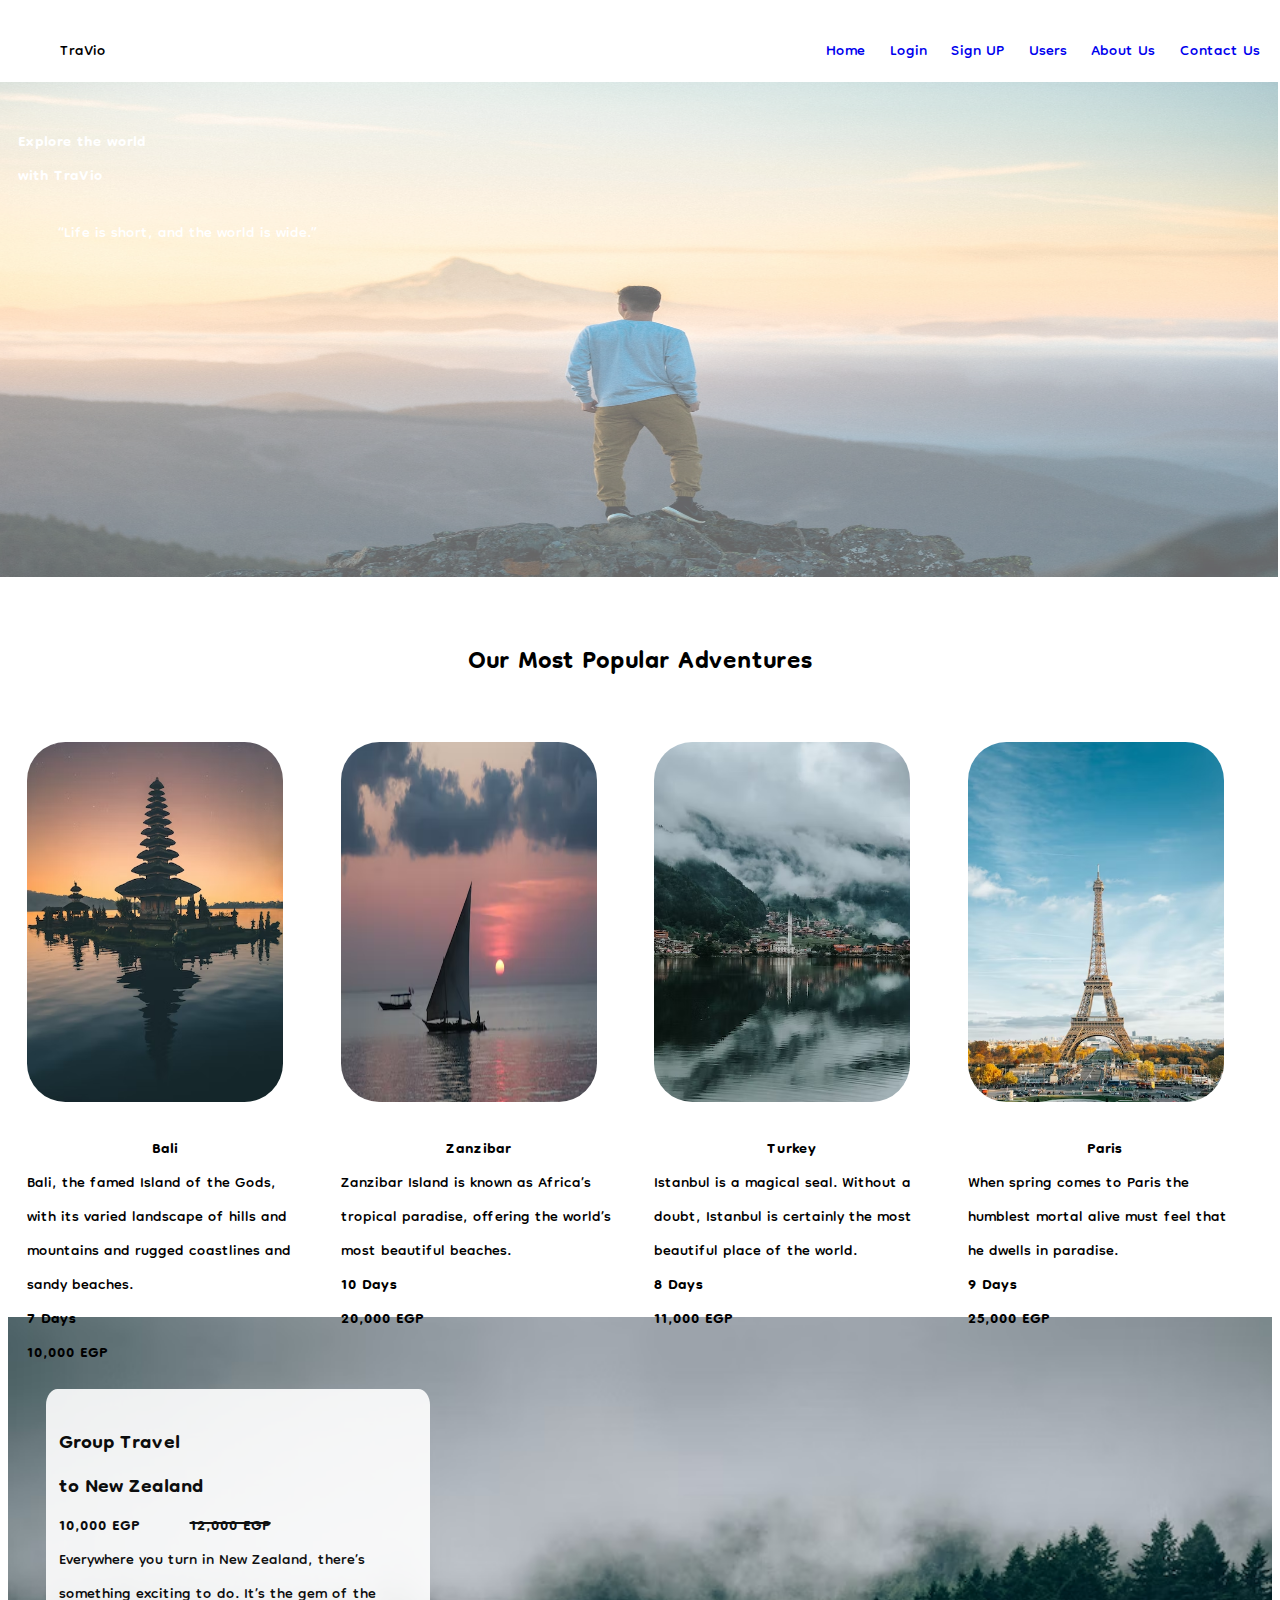
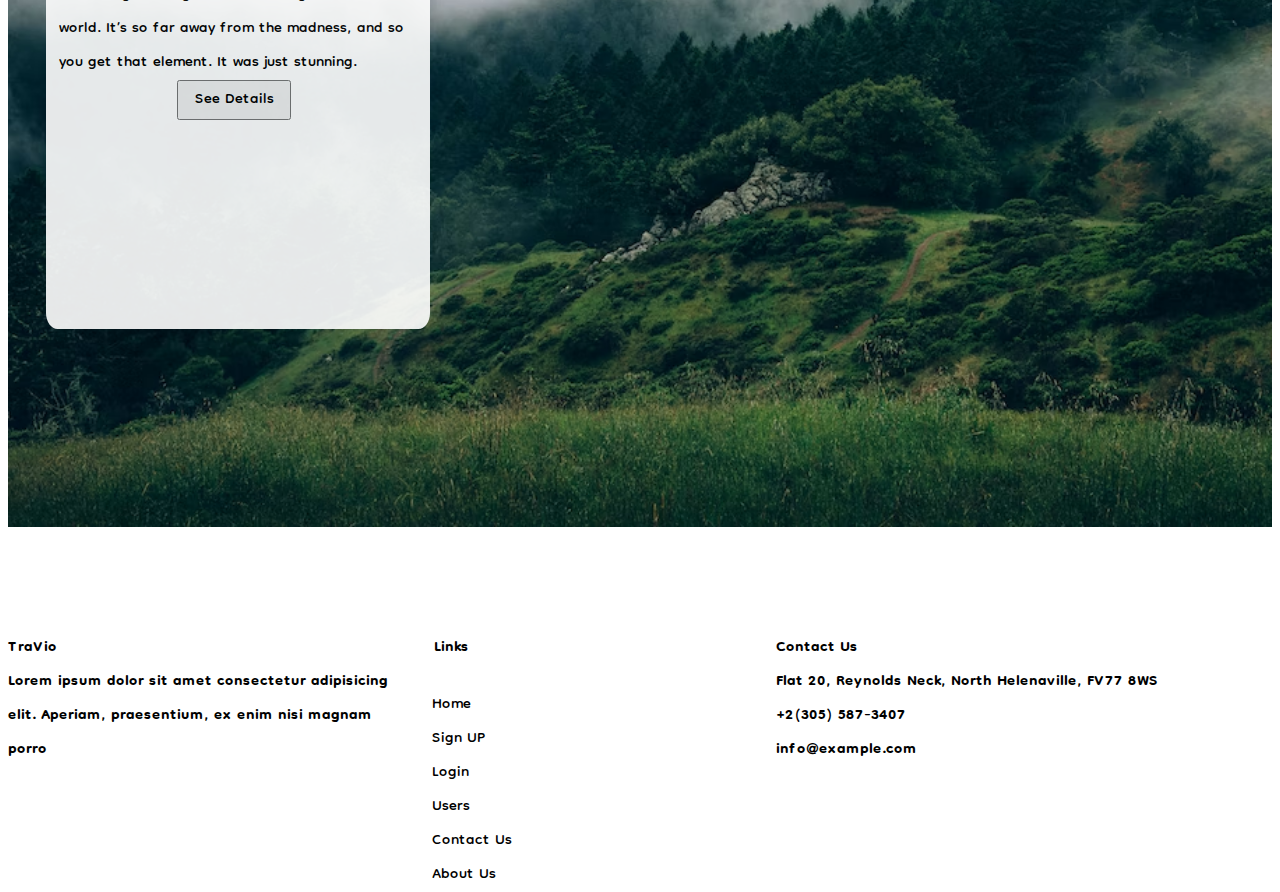
==== index.html @ 3da87338 "first commit" ====
<!DOCTYPE html>
<html lang="en">
<head>
    <meta charset="UTF-8">
    <meta http-equiv="X-UA-Compatible" content="IE=edge">
    <meta name="viewport" content="width=device-width, initial-scale=1.0">
    <link rel="preconnect" href="https://fonts.googleapis.com"><link rel="preconnect" href="https://fonts.gstatic.com" crossorigin><link href="https://fonts.googleapis.com/css2?family=Dongle&display=swap" rel="stylesheet">
    <link rel="stylesheet" href="style.css">
    <link rel="stylesheet" href="slider.css">

    <title>TraVio</title>
</head>
<body>
  <nav class="navbar">
    <div>
        <ul>
            <li style="float: left;">TraVio</li>
          
          
            <li><a href="#">Contact Us</a></li>
            <li><a href="about.html">About Us</a></li>
            <li><a href="#">Users</a></li>
            <li><a href="#">Sign UP</a></li>
            <li><a href="#">Login</a></li>
            <li><a href="index.html">Home</a></li>
        </ul>
    </div>
  </nav>

<br><br>
  
  <div class="slideshow-container">
  <div id="slider-text">
<h2>Explore the world <br> with TraVio</h2>
<blockquote>“Life is short, and the world is wide.”</blockquote>

  </div>
  <div class="mySlides fade">
    <img src="images/back1.jpg" style="width:100vw; height:55vh">
  </div>
  
  <div class="mySlides fade">
    <img src="images/back5.avif" style="width:100vw; height: 55vh;">
  </div>
  
  <div class="mySlides fade">
    <img src="images/back6.avif" style="width:100vw; height: 55vh;">
  </div>
  
  </div>
  <br>
  
  <div style="text-align:center">
    <span class="dot"></span> 
    <span class="dot"></span> 
    <span class="dot"></span> 
  </div>

  <div class="packages">
<h2>Our Most Popular Adventures</h2>
<div class="package-card">
<div class="package-content"><img src="images/bali.avif">
<h4>Bali</h4>
<p>Bali, the famed Island of the Gods, with its varied landscape of hills and mountains and rugged coastlines and sandy beaches.</p>
<h6>7 Days</h6>
<h6>10,000 EGP</h6></div>

<div class="package-content"><img src="images/zanzo.avif">
<h4>Zanzibar</h4>
<p>Zanzibar Island is known as Africa’s tropical paradise, offering the world’s most beautiful beaches.</p>
<h6>10 Days</h6>
<h6>20,000 EGP</h6>
</div>

<div class="package-content"><img src="images/turkey.avif">
<h4>Turkey</h4>
<p>Istanbul is a magical seal. Without a doubt, Istanbul is certainly the most beautiful place of the world.</p>
<h6>8 Days</h6>
<h6>11,000 EGP</h6>
</div>

<div class="package-content"><img src="images/paris.avif">
    <h4>Paris</h4>
    <p>When spring comes to Paris the humblest mortal alive must feel that he dwells in paradise.</p>
    <h6 style="margin-top: 0%;">9 Days</h6>
    <h6>25,000 EGP</h6>
</div>
  </div>
  </div>

<div class="offer">
<br>
<div class="offer-card">
<h1>Group Travel
<br>to New Zealand</h1>
<h6>10,000 EGP &nbsp;&nbsp;&nbsp;&nbsp;&nbsp;&nbsp;&nbsp;&nbsp; <del>12,000 EGP</del></h6>
<p>Everywhere you turn in New Zealand, there’s something exciting to do. It’s the gem of the world. It’s so far away from the madness, and so you get that element. It was just stunning.</p>

<button><a href="#">See Details</a></button>
</div>

</div>



<br><br>
<footer>
    <div class="footer">
<div class="footer-content">
    <h2>TraVio</h2>
    <h6>Lorem ipsum dolor sit amet consectetur adipisicing elit. Aperiam, praesentium, ex enim nisi magnam porro</h6>
    <a href="#"><i class="fa-brands fa-facebook"></i></a>
    <a href="#"><i class="fa-brands fa-instagram"></i></a>
    <a href="#"><i class="fa-brands fa-linkedin"></i></a>
    <a href="#"><i class="fa-brands fa-twitter"></i></a>
</div>

<div class="footer-content">
<h4 id="link">Links</h4>
  <ul>
    <li><a href="#">Home</a></li>
    <li><a href="#">Sign UP</a></li>
    <li><a href="#">Login</a></li>
    <li><a href="#">Users</a></li>
    <li><a href="#">Contact Us</a></li>
    <li><a href="#">About Us</a></li>
</ul>
</div>

<div class="footer-content">
  <h4>Contact Us</h4>
  <h6>Flat 20, Reynolds Neck, North Helenaville, FV77 8WS</h6>
  <h6>+2(305) 587-3407</h6>
  <h6>info@example.com</h6>
</div>
<!-- <div class="footer-content"></div> -->
    </div>
</footer>

<script src="slider.js"></script>
</body>
</html>
---- style.css ----
*{
    font-family:'Dongle', sans-serif;
    font-size: 1.2rem;
}

.navbar div ul li{
list-style: none;
display: inline-block;
float: right;
margin: 1%;
}

.navbar div ul li a{
    text-decoration: none;
}

.packages h2{
    text-align: center;
    font-family:'Dongle', sans-serif;
    font-size: 2rem;
}
.packages{
    display: inline;
}

.package-card{
display: inline-block;
}
.package-card img{
    width: 20vw;
    height: 40vh;
    border-radius: 2rem;
}
.package-content{
    float: left;
    width: 21.5vw;
    margin: 1rem;
    height: 25vh;
    background-color: white;
    border-radius: 2%;
}

.package-content>h6{
    margin-top: 0%;
    margin-bottom: 0%;
    /* opacity: 0; */
}

.package-content>p{
    margin-top: 0%;
    margin-bottom: 0%;
    /* opacity: 0; */
}

.package-content>h4{
   text-align: center;
    margin-bottom: 0%;
}

/* .package-content h4::selection .package-content>p{
opacity: 1;
} */

.offer{
    margin-top: 25%;
    background-image: url(images/IHLjdHdzSvi0rgUMMlSK_TE3_0286.avif);
    height: 90vh;
    background-repeat: no-repeat;
    background-size: cover;
}

.offer .offer-card{
    margin: 3%;
    width: 30vw;
    height: 60vh;
    background-color: white;
    padding: 1%;
    border-radius: 3%;
    opacity: 0.9;
}

.offer .offer-card button{
margin-left: 33%;

}

.offer .offer-card button a{
color: black;
text-decoration: none;
padding: 0.5rem

}

.offer .offer-card>h1{
margin-bottom: 0%;
font-size: 1.6rem;
}

.offer .offer-card>h6{
    margin-bottom: 0%;
    margin-top: 0%;
    }

.offer .offer-card>p{
    margin-bottom: 0%;
    margin-top: 0%;
}
            


.footer{
    margin-top: 4%;
}
.footer-content{

    display: inline-block;
    float: left;
    width: 30vw;
    height: 25vh;

}

.footer-content>h6{
    margin-top: 0%;
    margin-bottom: 0%;
}

.footer-content>h2{
    margin-top: 0%;
    margin-bottom: 0%;
}
.footer-content>h4{
    margin-top: 0%;
    margin-bottom: 0%;
}

.footer-content #link{
    margin-bottom: 0%;  
    margin-left: 11%;
}

.footer-content ul li{
    list-style: none;
    margin-top: 0% !important;
    margin-bottom: 0% !important;

}

.footer-content ul li a{
    color: black;
    text-decoration: none;
    margin-top: 0% !important;
    margin-bottom: 0% !important;
}
---- slider.css ----
* {box-sizing: border-box;}
body {font-family: Verdana, sans-serif;}
.mySlides {display: none;}
img {vertical-align: middle;}

/* Slideshow container */
.slideshow-container {
  max-width: 1000px;
  position: relative;
  margin-left: -0.5rem;
 
}

.slideshow-container img{
    opacity: 0.6;
}
#slider-text{
position: absolute;
margin-top: 3%;
z-index: 3;
opacity: 1 !important;
color: white;
margin-left: 2%;
font-family:'Dongle', sans-serif;
font-size: 2rem !important;
}
/* Caption text */
.text {
  color: #f2f2f2;
  font-size: 15px;
  padding: 8px 12px;
  position: absolute;
  bottom: 8px;
  width: 100%;
  text-align: center;
}

/* Number text (1/3 etc) */
.numbertext {
  color: #f2f2f2;
  font-size: 12px;
  padding: 8px 12px;
  position: absolute;
  top: 0;
}

/* The dots/bullets/indicators */
.dot {
  height: 10px;
  width: 10px;
  display: none;
  margin: 0 2px;
  background-color: #bbb;
  border-radius: 50%;
  transition: background-color 0.6s ease;
}

.active {
  background-color: #717171;
}

/* Fading animation */
.fade {
  animation-name: fade;
  animation-duration: 1.5s;
}

@keyframes fade {
  from {opacity: .4} 
  to {opacity: 1}
}

/* On smaller screens, decrease text size */
@media only screen and (max-width: 300px) {
  .text {font-size: 11px}
}
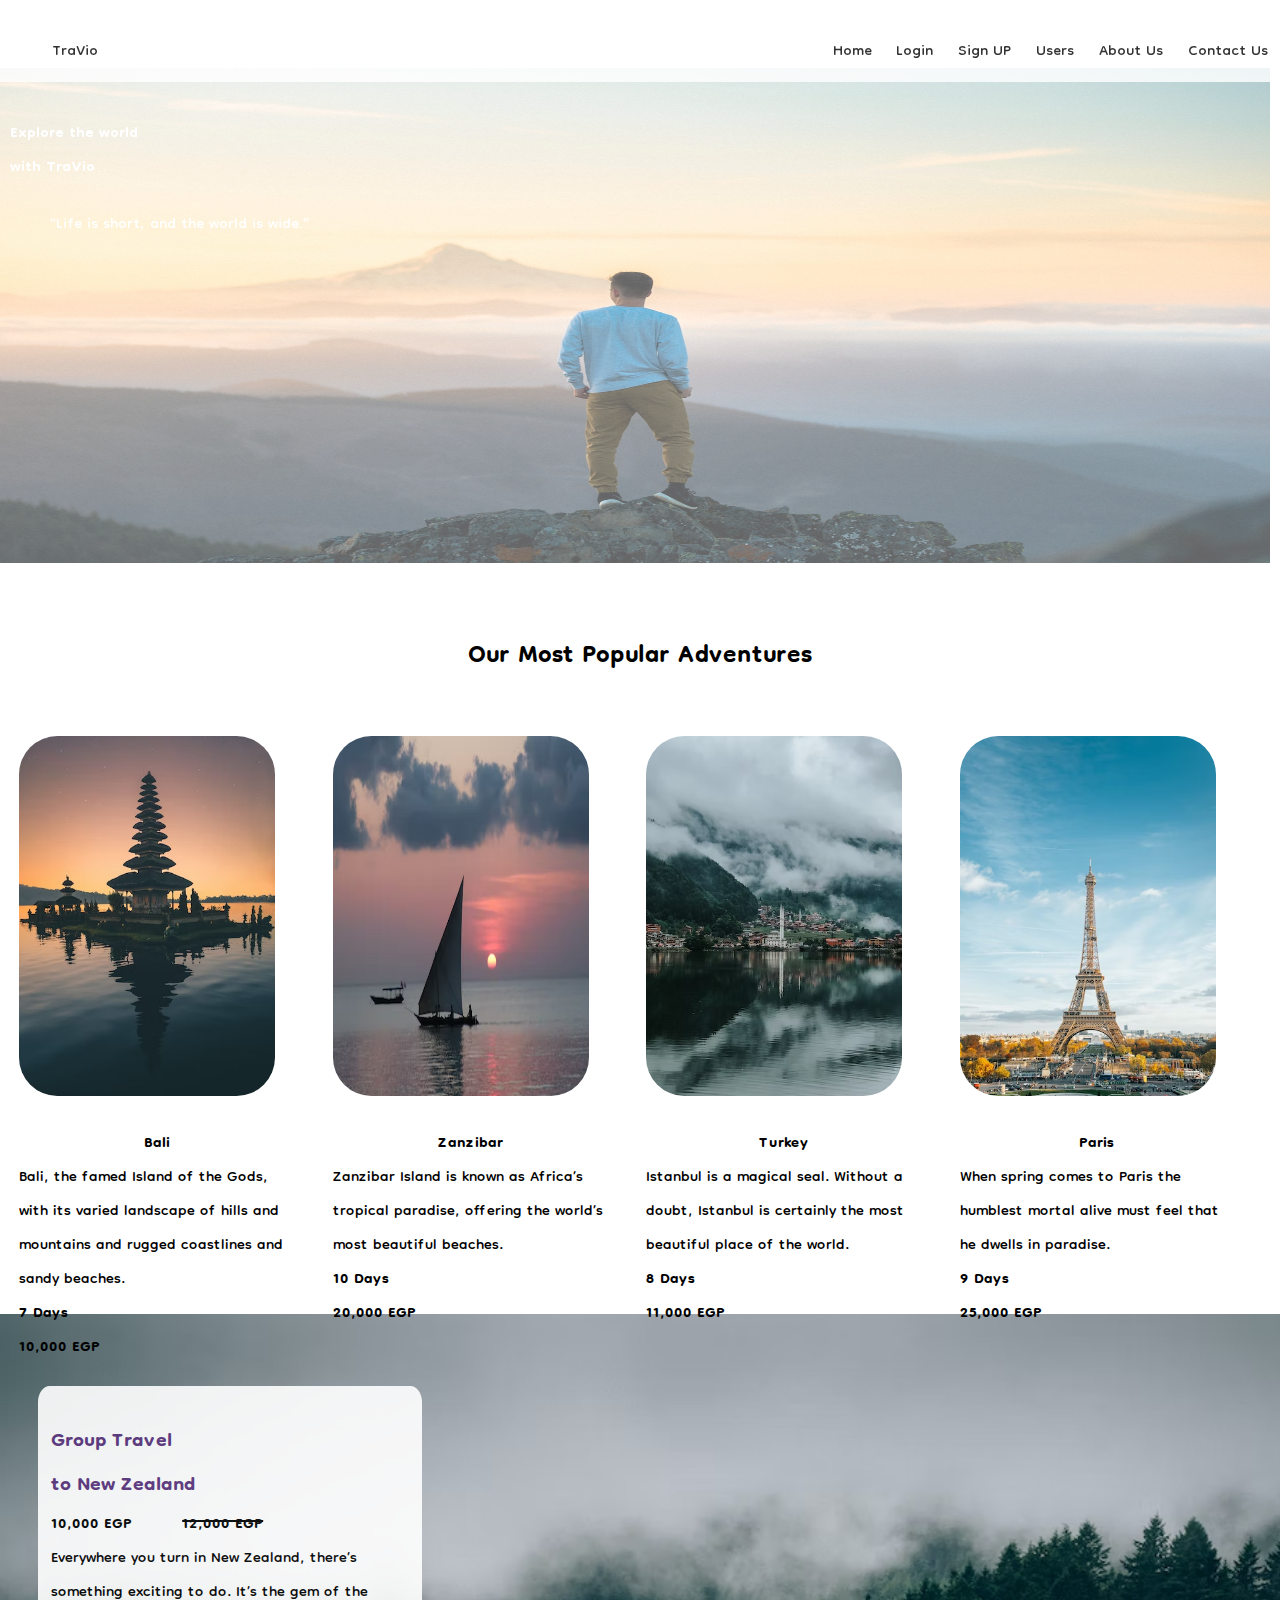
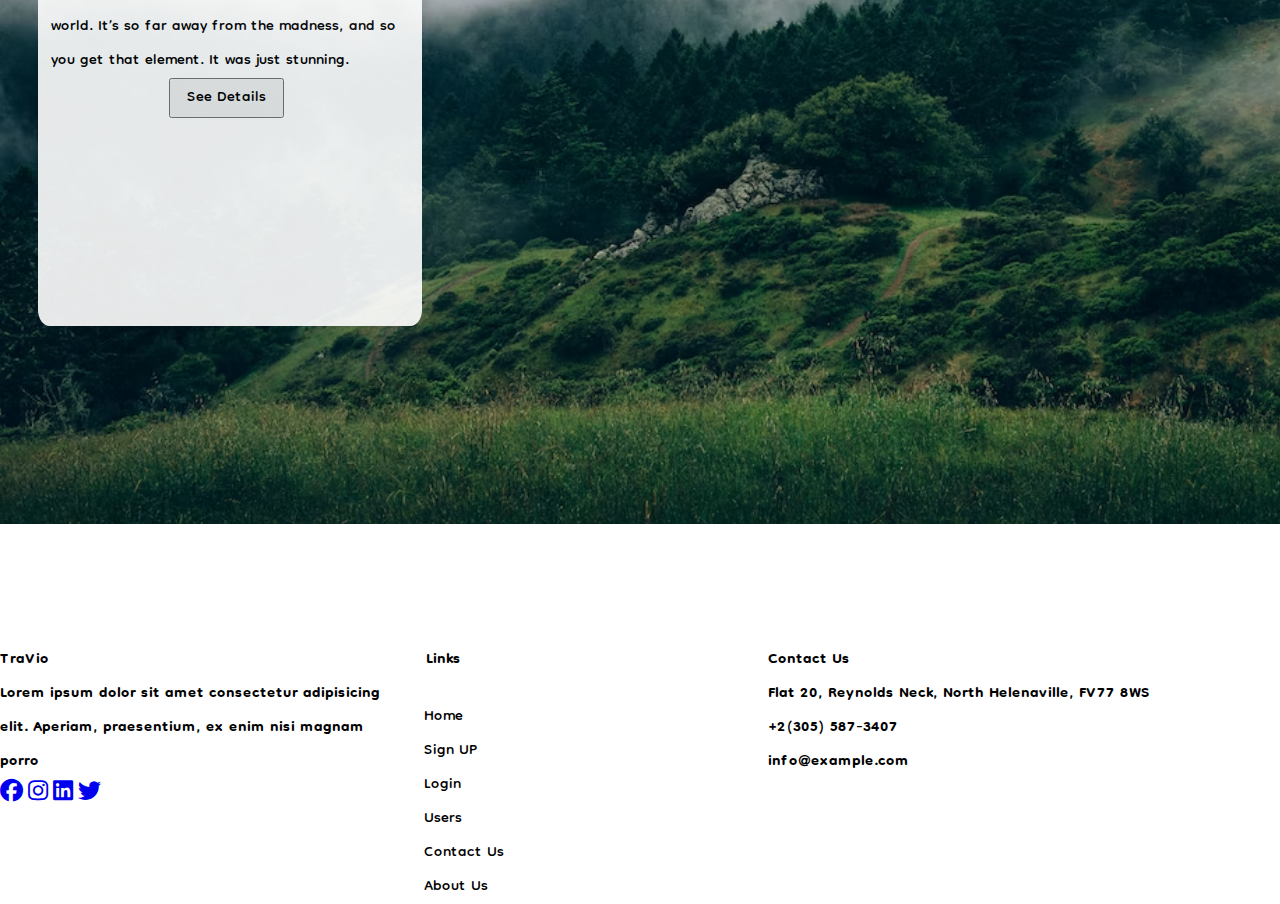
==== commit 939197e3: "second commit" ====
--- a/index.html
+++ b/index.html
@@ -7,21 +7,22 @@
     <link rel="preconnect" href="https://fonts.googleapis.com"><link rel="preconnect" href="https://fonts.gstatic.com" crossorigin><link href="https://fonts.googleapis.com/css2?family=Dongle&display=swap" rel="stylesheet">
     <link rel="stylesheet" href="style.css">
     <link rel="stylesheet" href="slider.css">
-
+    <link rel="stylesheet" href="signup.css">
+    <link rel="stylesheet" href="https://cdnjs.cloudflare.com/ajax/libs/font-awesome/6.2.1/css/all.min.css">
     <title>TraVio</title>
 </head>
 <body>
   <nav class="navbar">
     <div>
         <ul>
-            <li style="float: left;">TraVio</li>
+            <li style="float: left;"><a href="index.html"> TraVio </a></li>
           
           
             <li><a href="#">Contact Us</a></li>
             <li><a href="about.html">About Us</a></li>
-            <li><a href="#">Users</a></li>
-            <li><a href="#">Sign UP</a></li>
-            <li><a href="#">Login</a></li>
+            <li><a href="Users.html">Users</a></li>
+            <li><a href="signup.html">Sign UP</a></li>
+            <li><a href="login.html">Login</a></li>
             <li><a href="index.html">Home</a></li>
         </ul>
     </div>
@@ -103,38 +104,69 @@
 
 
 
+
 <br><br>
 <footer>
-    <div class="footer">
+
+  <div class="footer">
+
 <div class="footer-content">
-    <h2>TraVio</h2>
-    <h6>Lorem ipsum dolor sit amet consectetur adipisicing elit. Aperiam, praesentium, ex enim nisi magnam porro</h6>
-    <a href="#"><i class="fa-brands fa-facebook"></i></a>
-    <a href="#"><i class="fa-brands fa-instagram"></i></a>
-    <a href="#"><i class="fa-brands fa-linkedin"></i></a>
-    <a href="#"><i class="fa-brands fa-twitter"></i></a>
+
+  <h2>TraVio</h2>
+
+  <h6>Lorem ipsum dolor sit amet consectetur adipisicing elit. Aperiam, praesentium, ex enim nisi magnam porro</h6>
+
+  <a href="#"><i class="fa-brands fa-facebook"></i></a>
+
+  <a href="#"><i class="fa-brands fa-instagram"></i></a>
+
+  <a href="#"><i class="fa-brands fa-linkedin"></i></a>
+
+  <a href="#"><i class="fa-brands fa-twitter"></i></a>
+
 </div>
 
+
+
+
 <div class="footer-content">
+
 <h4 id="link">Links</h4>
-  <ul>
-    <li><a href="#">Home</a></li>
-    <li><a href="#">Sign UP</a></li>
-    <li><a href="#">Login</a></li>
-    <li><a href="#">Users</a></li>
-    <li><a href="#">Contact Us</a></li>
-    <li><a href="#">About Us</a></li>
+
+<ul>
+
+  <li><a href="#">Home</a></li>
+
+  <li><a href="#">Sign UP</a></li>
+
+  <li><a href="#">Login</a></li>
+
+  <li><a href="#">Users</a></li>
+
+  <li><a href="#">Contact Us</a></li>
+
+  <li><a href="#">About Us</a></li>
+
 </ul>
+
 </div>
 
-<div class="footer-content">
-  <h4>Contact Us</h4>
-  <h6>Flat 20, Reynolds Neck, North Helenaville, FV77 8WS</h6>
-  <h6>+2(305) 587-3407</h6>
-  <h6>info@example.com</h6>
+
+
+<div id="con" class="footer-content">
+
+<h4>Contact Us</h4>
+
+<h6>Flat 20, Reynolds Neck, North Helenaville, FV77 8WS</h6>
+
+<h6>+2(305) 587-3407</h6>
+
+<h6>info@example.com</h6>
+
 </div>
-<!-- <div class="footer-content"></div> -->
-    </div>
+
+  </div>
+
 </footer>
 
 <script src="slider.js"></script>
--- a/style.css
+++ b/style.css
@@ -1,8 +1,16 @@
 *{
     font-family:'Dongle', sans-serif;
     font-size: 1.2rem;
-}
-
+    box-sizing: border-box;
+   
+}
+.navbar{
+    background-color: white;
+    position: fixed;
+    z-index: 2;
+    width: 100%;
+    opacity:0.8;
+}
 .navbar div ul li{
 list-style: none;
 display: inline-block;
@@ -10,9 +18,59 @@
 margin: 1%;
 }
 
-.navbar div ul li a{
-    text-decoration: none;
-}
+.navbar div ul li a:before {
+
+    content: '';
+
+    background: #49246E;
+
+    display: block;
+
+    position: absolute;
+
+    bottom: -3px;
+
+    left: 0;
+
+    width: 0;
+
+    height: 3px;
+
+  }
+
+  .navbar div ul li a:hover {
+
+    background-position: 0;
+
+   }
+
+
+
+   .navbar div ul li a{
+
+    background-image: linear-gradient(
+
+      to right,
+
+      #49246E,
+
+      #2c0f49 50%,
+
+      #000 50%
+
+    );
+
+    background-size: 200% 100%;
+
+    background-position: -100%;
+
+    -webkit-background-clip: text;
+
+    -webkit-text-fill-color: transparent;
+
+    transition: all 0.3s ease-in-out;
+
+  }
 
 .packages h2{
     text-align: center;
--- a/signup.css
+++ b/signup.css
@@ -0,0 +1,761 @@
+body{
+    font-family:'Dongle', sans-serif;
+}
+.sign form input[type=text]{
+    border: 1px solid black;
+    width: 20%;
+}
+.sign{
+    margin-bottom: 10%;
+}
+
+.sign form input[type=password]{
+    border: 1px solid black;
+    width: 20%;
+}
+.sign form input[type=number]{
+    border: 1px solid black;
+    width: 20%;
+}
+.sign form input[type=date]{
+    border: 1px solid black;
+    width: 20%;
+}
+
+.sign form input[type=submit]{
+    border: 1px solid black;
+    width: 20%;
+    border-radius: 1.2rem;
+    cursor: pointer;
+    background-color: #59347D;
+    color: white;
+}
+
+.sign form select{
+    border: 1px solid black;
+    width: 40%;
+
+}
+form{
+    width: 60%;
+    box-shadow: 5px 10px 5px 10px #888888;
+   height: 120vh;
+}
+#navbar{
+    background-color: white;
+    position: fixed;
+    z-index: 2;
+    width: 100%;
+    opacity:0.8;
+} 
+#navbar div ul li{
+    list-style: none;
+    display: inline-block;
+    float:right;
+    margin: 1%;
+  
+    }
+    
+    #navbar div ul li a:before {
+
+        content: '';
+    
+        background: #49246E;
+    
+        display: block;
+    
+        position: absolute;
+    
+        bottom: -3px;
+    
+        left: 0;
+    
+        width: 0;
+    
+        height: 3px;
+    
+      }
+    
+      #navbar div ul li a:hover {
+    
+        background-position: 0;
+    
+       }
+    
+    
+    
+       #navbar div ul li a{
+    
+        background-image: linear-gradient(
+    
+          to right,
+    
+          #49246E,
+    
+          #2c0f49 50%,
+    
+          #000 50%
+    
+        );
+    
+        background-size: 200% 100%;
+    
+        background-position: -100%;
+    
+        -webkit-background-clip: text;
+    
+        -webkit-text-fill-color: transparent;
+    
+        transition: all 0.3s ease-in-out;
+    
+      }
+    
+h1{
+    color: #59347D;
+}
+
+
+html, body {
+    min-height: 100%;
+
+}
+body {
+    width: 100%;
+    height:100%;
+    padding: 0;
+    margin: 0;
+    /* overflow: hidden; */
+    overflow-x: hidden;
+}
+.cloudPane {
+  margin: 0 auto;
+}
+/*main divs*/
+.infoPane {
+    width: 1200px;
+    height: 3000px;
+    margin: 0 auto;
+    position: relative;
+    background: white;
+    box-shadow: 0px 0px 20px 5px rgba(0, 0, 0, .3);
+    overflow: hidden;
+    z-index: -5;
+}
+.cloudPane {
+    width:100%;
+    height: 400px;
+    /* border-color: rgba(0,0,0,.3);
+    border-width: 2px;
+    border-style: solid; */
+    background: -webkit-linear-gradient(#4A4A4A, #738185, #B3DAE6, white);
+    background: -moz-linear-gradient(#4A4A4A, #738185, #B3DAE6, white);
+    background: linear-gradient(#4A4A4A, #738185, #B3DAE6, white);
+    z-index: -4;
+}
+
+/*cloud position*/
+ #cloud1 {
+    opacity: .9;
+    top:50px;
+    left: 120%;
+    -webkit-transform: scale(1.2);
+    -moz-transform: scale(1.2);
+    transform: scale(1.2);
+    -moz-animation: drift 25s;
+    -moz-animation-timing-function: linear;
+    -moz-animation-iteration-count: infinite;
+    -moz-animation-delay: 8s;
+    -webkit-animation: drift 25s;
+    -webkit-animation-timing-function: linear;
+    -webkit-animation-iteration-count: infinite;
+    -webkit-animation-delay: 8s;
+    animation: drift 25s;
+    animation-timing-function: linear;
+    animation-iteration-count: infinite;
+    animation-delay: 8s;
+    z-index:2;
+}
+#circ1 p {
+    color: #B3DAE6;
+    font-size: 40px;
+    font-family: helvetica;
+    position: absolute;
+    top: 5px;
+    left: -10px;
+}
+#cloud2 {
+    opacity: .8;
+    top:40px;
+    left: 120%;
+    -webkit-transform: scale(.7);
+    -moz-transform: scale(.7);
+    transform: scale(.7);
+    -moz-animation: drift 50s;
+    -moz-animation-timing-function: linear;
+    -moz-animation-iteration-count: infinite;
+    -webkit-animation: drift 50s;
+    -webkit-animation-timing-function: linear;
+    -webkit-animation-iteration-count: infinite;
+    animation: drift 50s;
+    animation-timing-function: linear;
+    animation-iteration-count: infinite;
+    z-index: 1;
+}
+#cloud3 {
+    opacity: 0;
+    top:20px;
+    left: 50%;
+    -webkit-transform: scale(.35);
+    -moz-transform: scale(.35);
+    transform: scale(.35);
+    -moz-animation: driftBg 70s;
+    -moz-animation-timing-function: linear;
+    -webkit-animation: driftBg 70s;
+    -webkit-animation-timing-function: linear;
+    animation: driftBg 70s;
+    animation-timing-function: linear;
+    z-index: 0;
+}
+#cloud4 {
+    opacity: 0;
+    top:50px;
+    left: 20%;
+    -webkit-transform: scale(.40, .45);
+    -moz-transform: scale(.40, .45);
+    transform: scale(.40, .45);
+    -moz-animation: driftBg2 60s;
+    -moz-animation-timing-function: linear;
+    -webkit-animation: driftBg2 60s;
+    -webkit-animation-timing-function: linear;
+    animation: driftBg2 60s;
+    animation-timing-function: linear;
+    z-index: 0;
+}
+#cloud5 {
+    opacity: 0;
+    top:220px;
+    left: 90%;
+    -webkit-transform: scale(.40);
+    -moz-transform: scale(.40);
+    transform: scale(.40);
+    -moz-animation: driftBg3 90s;
+    -moz-animation-timing-function: linear;
+    -webkit-animation: driftBg3 90s;
+    -webkit-animation-timing-function: linear;
+    animation: driftBg3 90s;
+    animation-timing-function: linear;
+    z-index: 0;
+}
+#cloud6 {
+    opacity: .7;
+    top:60px;
+    left: 120%;
+    -webkit-transform: scale(.40);
+    -moz-transform: scale(.40);
+    transform: scale(.40);
+    -moz-animation: drift 110s;
+    -moz-animation-timing-function: linear;
+    -mox-animation-iteration-count: infinite;
+    -moz-animation-delay: 11s;
+    -webkit-animation: drift 110s;
+    -webkit-animation-timing-function: linear;
+    -webkit-animation-iteration-count: infinite;
+    -webkit-animation-delay: 11;
+    animation: drift 110s;
+    animation-timing-function: linear;
+    animation-iteration-count: infinite;
+    animation-delay: 11;
+    z-index: 0;
+}
+#cloud7 {
+    opacity: .8;
+    top:95px;
+    left: 120%;
+    -webkit-transform: scale(.7);
+    -moz-transform: scale(.7);
+    transform: scale(.7);
+    -moz-animation: drift 45s;
+    -moz-animation-timing-function: linear;
+    -mox-animation-iteration-count: infinite;
+    -moz-animation-delay: 35s;
+    -webkit-animation: drift 45s;
+    -webkit-animation-timing-function: linear;
+    -webkit-animation-iteration-count: infinite;
+    -webkit-animation-delay: 35s;
+    animation: drift 45s;
+    animation-timing-function: linear;
+    animation-iteration-count: infinite;
+    animation-delay: 35s;
+    z-index: 1;
+}
+/*individual circle position*/
+ #circ1 {
+    z-index: 1;
+}
+#circ2 {
+    top: 50px;
+    left: -40px;
+}
+#circ3 {
+    top: 50px;
+    left: -120px;
+}
+#circ4 {
+    top: 30px;
+    left: -60px;
+}
+#circ5 {
+    top: 100px;
+    left: -150px;
+}
+#circ6 {
+    top: 100px;
+    left: 130px;
+}
+/*circle shadows*/
+#circ1shadow, #circ2shadow, #circ3shadow, #circ5shadow, #circ6shadow {
+    background-repeat: no-repeat;
+    position: absolute;
+    z-index:2;
+    -webkit-transform: scale(.9, -.9);
+    -mox-transform: scale(.9, -.9);
+    transform: scale(.9, -.9);
+
+}
+#circ1shadow {
+    background: -webkit-radial-gradient(48% 64%, circle, rgba(204, 0, 0, 0) 110px, #9BBBC4 50px);
+    background: -moz-radial-gradient(48% 64%, circle, rgba(204, 0, 0, 0) 110px, #9BBBC4 50px);
+    background: radial-gradient(48% 64%, circle, rgba(204, 0, 0, 0) 110px, #9BBBC4 50px);
+    top: 2px;
+    z-index:3;
+}
+#circ2shadow {
+    background: -webkit-radial-gradient(58% 61%, circle, rgba(204, 0, 0, 0) 82px, #9BBBC4 50px);
+    background: -moz-radial-gradient(58% 61%, circle, rgba(204, 0, 0, 0) 82px, #9BBBC4 50px);
+    background: radial-gradient(58% 61%, circle, rgba(204, 0, 0, 0) 82px, #9BBBC4 50px);
+    top: 0px;
+}
+#circ3shadow {
+    background: -webkit-radial-gradient(54% 60%, circle, rgba(204, 0, 0, 0) 80px, #9BBBC4 50px);
+    background: -moz-radial-gradient(54% 60%, circle, rgba(204, 0, 0, 0) 80px, #9BBBC4 50px);
+    background: radial-gradient(54% 60%, circle, rgba(204, 0, 0, 0) 80px, #9BBBC4 50px);
+    top: 8px;
+    -webkit-transform: scale(.8, -.8);
+    -moz-transform: scale(.8, -.8);
+    transform: scale(.8, -.8);
+}
+#circ5shadow {
+    background: -webkit-radial-gradient(57% 61%, circle, rgba(204, 0, 0, 0) 53px, #9BBBC4 40px);
+    background: -moz-radial-gradient(57% 61%, circle, rgba(204, 0, 0, 0) 53px, #9BBBC4 40px);
+    background: radial-gradient(57% 61%, circle, rgba(204, 0, 0, 0) 53px, #9BBBC4 40px);
+    top: 0px;
+}
+#circ6shadow {
+    background: -webkit-radial-gradient(44% 65%, circle, rgba(204, 0, 0, 0) 53px, #9BBBC4 40px);
+    background: -moz-radial-gradient(44% 65%, circle, rgba(204, 0, 0, 0) 53px, #9BBBC4 40px);
+    background: radial-gradient(44% 65%, circle, rgba(204, 0, 0, 0) 53px, #9BBBC4 40px);
+    top: 0px;
+}
+/*style the clouds*/
+ .bigCloud {
+    box-shadow: 10px 10px 5px 20px black inset;
+    position: absolute;
+}
+/*style circles that make up clouds*/
+ .smallCircle {
+    height: 100px;
+    width: 100px;
+    background: white;
+    border-radius: 100%;
+    position: absolute;
+}
+.middleCircle {
+    height: 150px;
+    width: 150px;
+    background: white;
+    border-radius: 100%;
+    position: absolute;
+}
+.largeCircle {
+    height: 200px;
+    width: 200px;
+    background: white;
+    border-radius: 100%;
+    position: absolute;
+}
+/*Circle shadows*/
+
+/*#circShadow1 {
+    background: grey;
+    border-radius: 30px 20px 500px 20px;
+    
+    -webkit-transform: rotate(45deg);
+    z-index:2;
+}*/
+
+/*stars*/
+ .star {
+    height:3px;
+    width: 3px;
+    background: white;
+    position: absolute;
+    z-index:0;
+}
+#star1 {
+    top: 20px;
+    left: 20%;
+}
+#star1 + .star {
+  top: 20px;
+  left: 70%;
+}
+#star2 {
+    top: 80px;
+    left: 4%;
+}
+#star2 + .star {
+    top: 80px;
+    left: 75%;
+}
+#star3 {
+    top:150px;
+    left: 3%;
+}
+#star3 + .star {
+    top:150px;
+    left: 90%;
+}
+#star4 {
+    top:100px;
+    left: 7%;
+}
+#star4 + .star {
+    top:100px;
+    left: 78%;
+}
+#star5 {
+    top:130px;
+    left:13%;
+}
+#star5 + .star {
+    top:130px;
+    left: 60%;
+}
+#star6 {
+    height: 5px;
+    width: 5px;
+    top:50px;
+    left: 18%;
+}
+#star6 + .star {
+    height: 5px;
+    width: 5px;
+    top:50px;
+    left: 92%;
+}
+#star7 {
+    top:35px;
+    left: 27%;
+}
+#star7 + .star {
+    top:35px;
+    left: 79%;
+}
+#star8 {
+    top:35px;
+    left: 900px;
+}
+#star8 + .star{
+    top:35px;
+    left: 88%;
+}
+#star9 {
+    height: 4px;
+    width: 4px;
+    top:50px;
+    left: 45%;
+}
+#star9 + .star {
+    height: 4px;
+    width: 4px;
+    top:50px;
+    left: 97%;
+}
+#star10 {
+    top:100px;
+    left: 44%;
+}
+#star10 + .star{
+    top:100px;
+    left: 83%;
+}
+#star11 {
+    top:75px;
+    left: 37%;
+}
+#star11 + .star{
+    top:75px;
+    left: 66%;
+}
+
+@-webkit-keyframes drift {
+    from {
+        left: 120%;
+    }
+    to {
+        left: -25%;
+    }
+}
+@-moz-keyframes drift {
+    from {
+        left: 120%;
+    }
+    to {
+        left: -25%;
+    }
+}
+@keyframes drift {
+    from {
+        left: 120%;
+    }
+    to {
+        left: -25%;
+    }
+}
+@-webkit-keyframes driftBg {
+    0% {
+        left: 50%;
+        opacity: 0
+    }
+    3% {
+        left: 48%;
+        opacity: .7
+    }
+    100% {
+        left: -25%;
+        opacity: .7;
+    }
+}
+@-moz-keyframes driftBg {
+    0% {
+        left: 50%;
+        opacity: 0
+    }
+    3% {
+        left: 48%;
+        opacity: .7
+    }
+    100% {
+        left: -25%;
+        opacity: .7;
+    }
+}
+@keyframes driftBg {
+    0% {
+        left: 50%;
+        opacity: 0
+    }
+    3% {
+        left: 48%;
+        opacity: .7
+    }
+    100% {
+        left: -25%;
+        opacity: .7;
+    }
+}
+@-webkit-keyframes driftBg2 {
+    0% {
+        left: 20%;
+        opacity: 0
+    }
+    3% {
+        left: 19%;
+        opacity: .7
+    }
+    100% {
+        left: -25%;
+        opacity: .7;
+    }
+}
+@-moz-keyframes driftBg2 {
+    0% {
+        left: 20%;
+        opacity: 0
+    }
+    3% {
+        left: 19%;
+        opacity: .7
+    }
+    100% {
+        left: -25%;
+        opacity: .7;
+    }
+}
+@keyframes driftBg2 {
+    0% {
+        left: 20%;
+        opacity: 0
+    }
+    3% {
+        left: 19%;
+        opacity: .7
+    }
+    100% {
+        left: -25%;
+        opacity: .7;
+    }
+}
+@-webkit-keyframes driftBg3 {
+    0% {
+        left: 90%;
+        opacity: 0
+    }
+    2% {
+        left: 88%;
+        opacity: .65
+    }
+    100% {
+        left: -25%;
+        opacity: .65;
+    }
+}
+@-moz-keyframes driftBg3 {
+    0% {
+        left: 90%;
+        opacity: 0
+    }
+    2% {
+        left: 88%;
+        opacity: .65
+    }
+    100% {
+        left: -25%;
+        opacity: .65;
+    }
+}
+@keyframes driftBg3 {
+    0% {
+        left: 90%;
+        opacity: 0
+    }
+    2% {
+        left: 88%;
+        opacity: .65
+    }
+    100% {
+        left: -25%;
+        opacity: .65;
+    }
+}
+.textBody {
+    height: 100%;
+    width: 1200px;
+    padding: 15px 15px 15px 15px;
+}
+.leftText {
+    width: 800px;
+    top: 600px;
+    position: absolute;
+    margin-left: 20px;
+
+    /*border-style: solid;
+    border-width: 2px;
+    border-color: black;*/
+}
+.leftText h2 {
+    font-family:"Century Gothic";
+    letter-spacing: -2px;
+    font-size: 40px;
+    font-weight: normal;
+    margin-left: 20px;
+}
+.leftText p {
+    font-family:"arial";
+    font-size: 15px;
+    font-weight: normal;
+    line-height: 30px;
+    text-align: center;
+    z-index: 5;
+}
+.rightText {
+    width: 300px;
+    height: auto;
+    position: relative;
+    left: 875px; top: 200px;
+  
+}
+
+.rightText h4 {
+    font-family:"Century Gothic";
+    font-size: 20px;
+    font-weight: normal;
+    margin-left: 20px;
+}
+.rightText p {
+    font-family:"arial";
+    font-size: 12px;
+    font-weight: normal;
+    line-height: 20px;
+    text-align: left;
+    margin: 30px;
+}
+/*put animated cloud shadows at the bottom of the page*/
+.footer{
+    margin-top: 4%;
+    font-family:'Dongle', sans-serif;
+}
+.footer-content{
+
+    display: inline-block;
+    float: left;
+    width: 30vw;
+    height: 25vh;
+    font-family:'Dongle', sans-serif;
+}
+
+.footer-content>h6{
+    margin-top: 0%;
+    margin-bottom: 0%;
+    font-family:'Dongle', sans-serif;
+}
+
+.footer-content>h2{
+    margin-top: 0%;
+    margin-bottom: 0%;
+    font-family:'Dongle', sans-serif;
+}
+.footer-content>h4{
+    margin-top: 0%;
+    margin-bottom: 0%;
+    font-family:'Dongle', sans-serif;
+}
+
+.footer-content #link{
+    margin-bottom: 0%;  
+    margin-left: 11%;
+}
+
+.footer-content ul li{
+    list-style: none;
+    margin-top: 0% !important;
+    margin-bottom: 0% !important;
+
+}
+
+.footer-content ul li a{
+    color: black;
+    text-decoration: none;
+    margin-top: 0% !important;
+    margin-bottom: 0% !important;
+}
+
+@media screenonly and (max-width:500) {
+    form{
+    display: block;
+    width: 60vw;
+    height: 60vh;
+    }
+
+
+}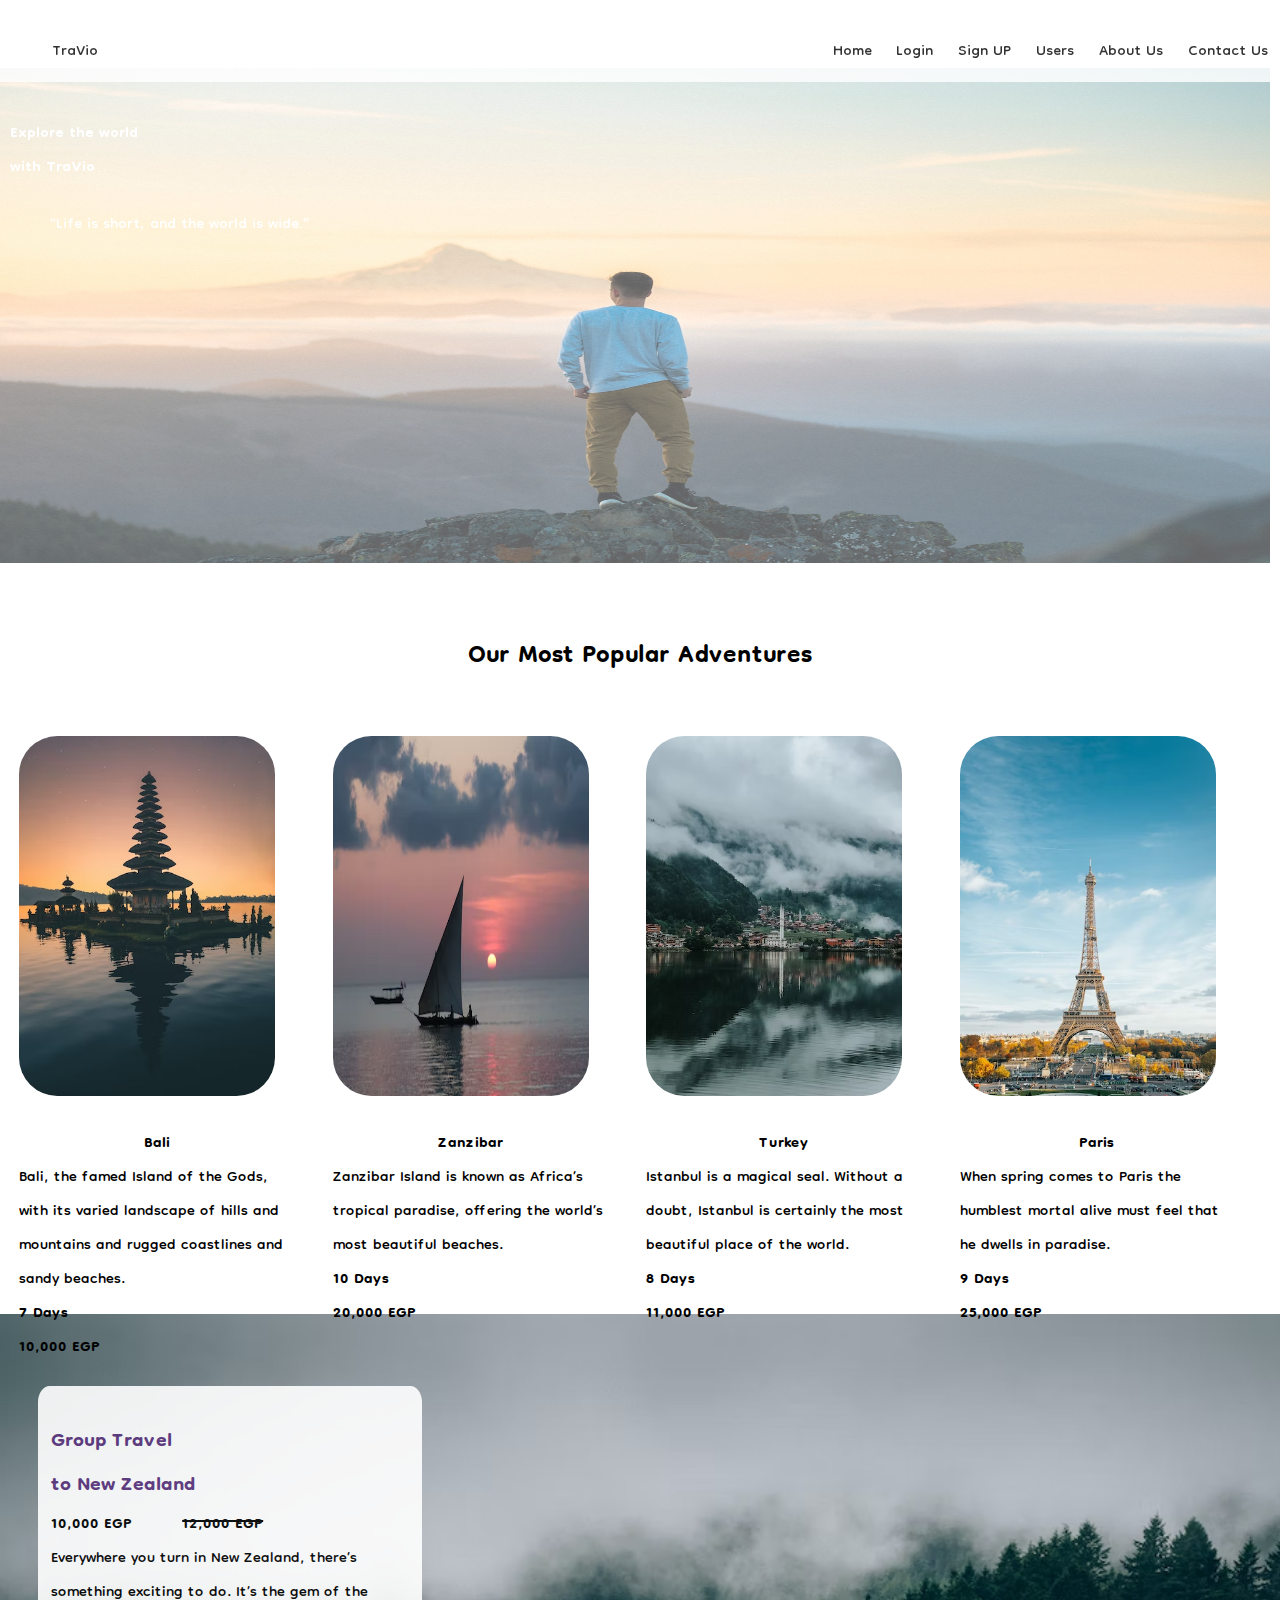
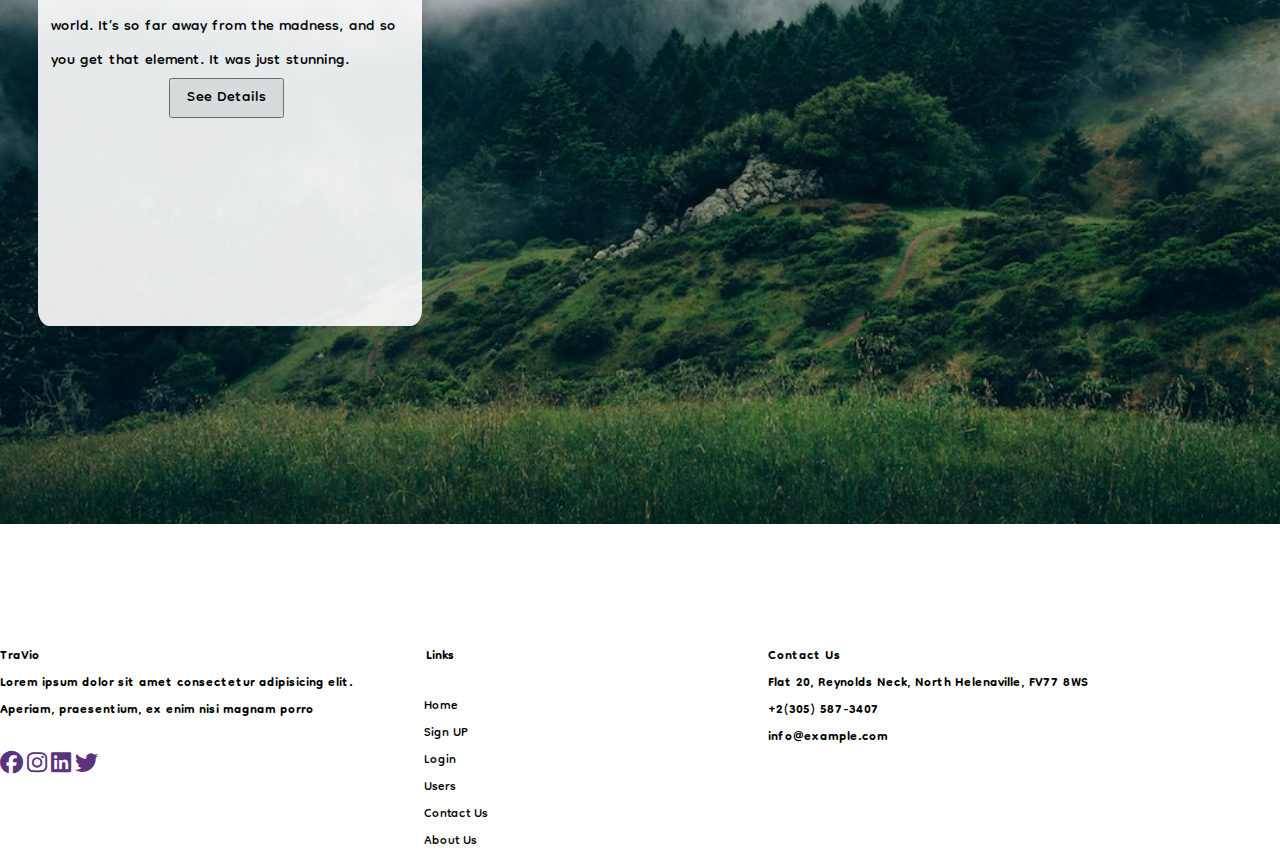
==== commit 0849bdc3: "third commit" ====
--- a/index.html
+++ b/index.html
@@ -115,14 +115,14 @@
   <h2>TraVio</h2>
 
   <h6>Lorem ipsum dolor sit amet consectetur adipisicing elit. Aperiam, praesentium, ex enim nisi magnam porro</h6>
+<br>
+  <a href="#"><i class="fa-brands fa-facebook"style="color: #59347D;"></i></a>
 
-  <a href="#"><i class="fa-brands fa-facebook"></i></a>
+  <a href="#"><i class="fa-brands fa-instagram"style="color: #59347D;"></i></a>
 
-  <a href="#"><i class="fa-brands fa-instagram"></i></a>
+  <a href="#"><i class="fa-brands fa-linkedin"style="color: #59347D;"></i></a>
 
-  <a href="#"><i class="fa-brands fa-linkedin"></i></a>
-
-  <a href="#"><i class="fa-brands fa-twitter"></i></a>
+  <a href="#"><i class="fa-brands fa-twitter"style="color: #59347D;"></i></a>
 
 </div>
 
--- a/signup.css
+++ b/signup.css
@@ -1,119 +1,3 @@
-body{
-    font-family:'Dongle', sans-serif;
-}
-.sign form input[type=text]{
-    border: 1px solid black;
-    width: 20%;
-}
-.sign{
-    margin-bottom: 10%;
-}
-
-.sign form input[type=password]{
-    border: 1px solid black;
-    width: 20%;
-}
-.sign form input[type=number]{
-    border: 1px solid black;
-    width: 20%;
-}
-.sign form input[type=date]{
-    border: 1px solid black;
-    width: 20%;
-}
-
-.sign form input[type=submit]{
-    border: 1px solid black;
-    width: 20%;
-    border-radius: 1.2rem;
-    cursor: pointer;
-    background-color: #59347D;
-    color: white;
-}
-
-.sign form select{
-    border: 1px solid black;
-    width: 40%;
-
-}
-form{
-    width: 60%;
-    box-shadow: 5px 10px 5px 10px #888888;
-   height: 120vh;
-}
-#navbar{
-    background-color: white;
-    position: fixed;
-    z-index: 2;
-    width: 100%;
-    opacity:0.8;
-} 
-#navbar div ul li{
-    list-style: none;
-    display: inline-block;
-    float:right;
-    margin: 1%;
-  
-    }
-    
-    #navbar div ul li a:before {
-
-        content: '';
-    
-        background: #49246E;
-    
-        display: block;
-    
-        position: absolute;
-    
-        bottom: -3px;
-    
-        left: 0;
-    
-        width: 0;
-    
-        height: 3px;
-    
-      }
-    
-      #navbar div ul li a:hover {
-    
-        background-position: 0;
-    
-       }
-    
-    
-    
-       #navbar div ul li a{
-    
-        background-image: linear-gradient(
-    
-          to right,
-    
-          #49246E,
-    
-          #2c0f49 50%,
-    
-          #000 50%
-    
-        );
-    
-        background-size: 200% 100%;
-    
-        background-position: -100%;
-    
-        -webkit-background-clip: text;
-    
-        -webkit-text-fill-color: transparent;
-    
-        transition: all 0.3s ease-in-out;
-    
-      }
-    
-h1{
-    color: #59347D;
-}
-
 
 html, body {
     min-height: 100%;
@@ -701,9 +585,132 @@
     margin: 30px;
 }
 /*put animated cloud shadows at the bottom of the page*/
+
+
+body{
+    font-family:'Dongle', sans-serif;
+}
+.sign form input[type=text]{
+    border: 1px solid black;
+    width: 20%;
+}
+.sign{
+    margin-bottom: 10%;
+}
+
+.sign form input[type=password]{
+    border: 1px solid black;
+    width: 20%;
+}
+.sign form input[type=number]{
+    border: 1px solid black;
+    width: 20%;
+}
+.sign form input[type=date]{
+    border: 1px solid black;
+    width: 20%;
+}
+
+.sign form input[type=submit]{
+    border: 1px solid black;
+    width: 20%;
+    border-radius: 1.2rem;
+    cursor: pointer;
+    background-color: #59347D;
+    color: white;
+}
+
+.sign form select{
+    border: 1px solid black;
+    width: 40%;
+
+}
+form{
+    width: 60%;
+    box-shadow: 5px 10px 5px 10px #888888;
+   height: 120vh;
+}
+#navbar{
+    background-color: white;
+    position: fixed;
+    z-index: 2;
+    width: 100%;
+    opacity:0.8;
+} 
+#navbar div ul li{
+    list-style: none;
+    display: inline-block;
+    float:right;
+    margin: 1%;
+  
+    }
+    #navbar div ul li a{
+        font-family:'Dongle', sans-serif;
+        font-size: 1rem;
+    }
+    
+    #navbar div ul li a:before {
+
+        content: '';
+    
+        background: #49246E;
+    
+        display: block;
+    
+        position: absolute;
+    
+        bottom: -3px;
+    
+        left: 0;
+    
+        width: 0;
+    
+        height: 3px;
+    
+      }
+    
+      #navbar div ul li a:hover {
+    
+        background-position: 0;
+    
+       }
+    
+    
+    
+       #navbar div ul li a{
+    
+        background-image: linear-gradient(
+    
+          to right,
+    
+          #49246E,
+    
+          #2c0f49 50%,
+    
+          #000 50%
+    
+        );
+    
+        background-size: 200% 100%;
+    
+        background-position: -100%;
+    
+        -webkit-background-clip: text;
+    
+        -webkit-text-fill-color: transparent;
+    
+        transition: all 0.3s ease-in-out;
+    
+      }
+    
+h1{
+    color: #59347D;
+}
+
 .footer{
     margin-top: 4%;
     font-family:'Dongle', sans-serif;
+    
 }
 .footer-content{
 
@@ -712,35 +719,40 @@
     width: 30vw;
     height: 25vh;
     font-family:'Dongle', sans-serif;
+    font-size: 1rem;
 }
 
 .footer-content>h6{
     margin-top: 0%;
     margin-bottom: 0%;
     font-family:'Dongle', sans-serif;
+    font-size: 1rem;
 }
 
 .footer-content>h2{
     margin-top: 0%;
     margin-bottom: 0%;
     font-family:'Dongle', sans-serif;
+    font-size: 1rem;
 }
 .footer-content>h4{
     margin-top: 0%;
     margin-bottom: 0%;
     font-family:'Dongle', sans-serif;
+    font-size: 1rem;
 }
 
 .footer-content #link{
     margin-bottom: 0%;  
     margin-left: 11%;
+    font-size: 1rem;
 }
 
 .footer-content ul li{
     list-style: none;
     margin-top: 0% !important;
     margin-bottom: 0% !important;
-
+    font-size: 1rem;
 }
 
 .footer-content ul li a{
@@ -748,14 +760,148 @@
     text-decoration: none;
     margin-top: 0% !important;
     margin-bottom: 0% !important;
-}
-
-@media screenonly and (max-width:500) {
-    form{
-    display: block;
-    width: 60vw;
-    height: 60vh;
-    }
-
-
-}+    font-size: 1rem;
+}
+#trav{
+    margin-top: -2%;
+}
+
+@media  (min-width:200px) and (max-width:500px) {
+
+    body{
+        width: 100vw;
+        overflow-y: hidden;
+    }
+    .sign form input[type=submit]{
+        width: 200px;
+  
+      }
+      .sign form input[type=text]{
+        width: 200px;
+  
+      }
+      .sign form input[type=password]{
+        width: 200px;
+  
+      }
+      .sign form select{
+        width: 200px;
+  
+      }
+      .sign form input[type=number]{
+        width: 200px;
+      }
+      .sign form input[type=date]{
+        width: 200px;
+  
+      }
+      .sign{
+        width: 100vh;
+        height: 100vh;
+      }
+      form{
+        height: 140vh;
+        margin-left:-15%;
+      }
+      .footer-content{
+        display: block;
+        margin-top:80% ;
+        margin-left: 22%;
+      }
+      .footer-content h6{
+        /* margin-top:80% ;
+        margin-left: 30%; */
+        width: 70vh;
+      }
+
+
+.footer-content ul li{
+    display: inline-block;
+    width: 100%;
+}
+#con{
+    margin-top:37%;
+}
+#links{
+    margin-top:10%;
+
+}
+#trav{
+    width: 45%;
+}
+body {
+    width: 100%;
+    height:100%;
+    padding: 0;
+    margin: 0;
+    /* overflow: hidden; */
+    overflow-x: hidden;
+}
+
+
+}
+@media  (min-width:500px) and (max-width:1000px) {
+
+
+    .sign form input[type=submit]{
+        width: 200px;
+  
+      }
+      .sign form input[type=text]{
+        width: 200px;
+  
+      }
+      .sign form input[type=password]{
+        width: 200px;
+  
+      }
+      .sign form select{
+        width: 200px;
+  
+      }
+      .sign form input[type=number]{
+        width: 200px;
+      }
+      .sign form input[type=date]{
+        width: 200px;
+  
+      }
+      .sign{
+        width: 100vh;
+        height: 100vh;
+      }
+      form{
+        height: 140vh;
+      }
+      .footer-content{
+        display: block;
+        margin-top:30% ;
+        /* margin-left: 30%; */
+      }
+
+#trav{
+    margin-top:23%;
+    width: 25%;
+}
+.footer-content ul li{
+    display: inline-block;
+    width: 100%;
+}
+ #con{
+    margin-top:30%;
+    width: 25%;
+}
+#links{
+    margin-top:30%;
+    width: 25%;
+} 
+
+body {
+    width: 100%;
+    height:100%;
+    padding: 0;
+    margin: 0;
+    /* overflow: hidden; */
+    overflow-x: hidden;
+}
+}
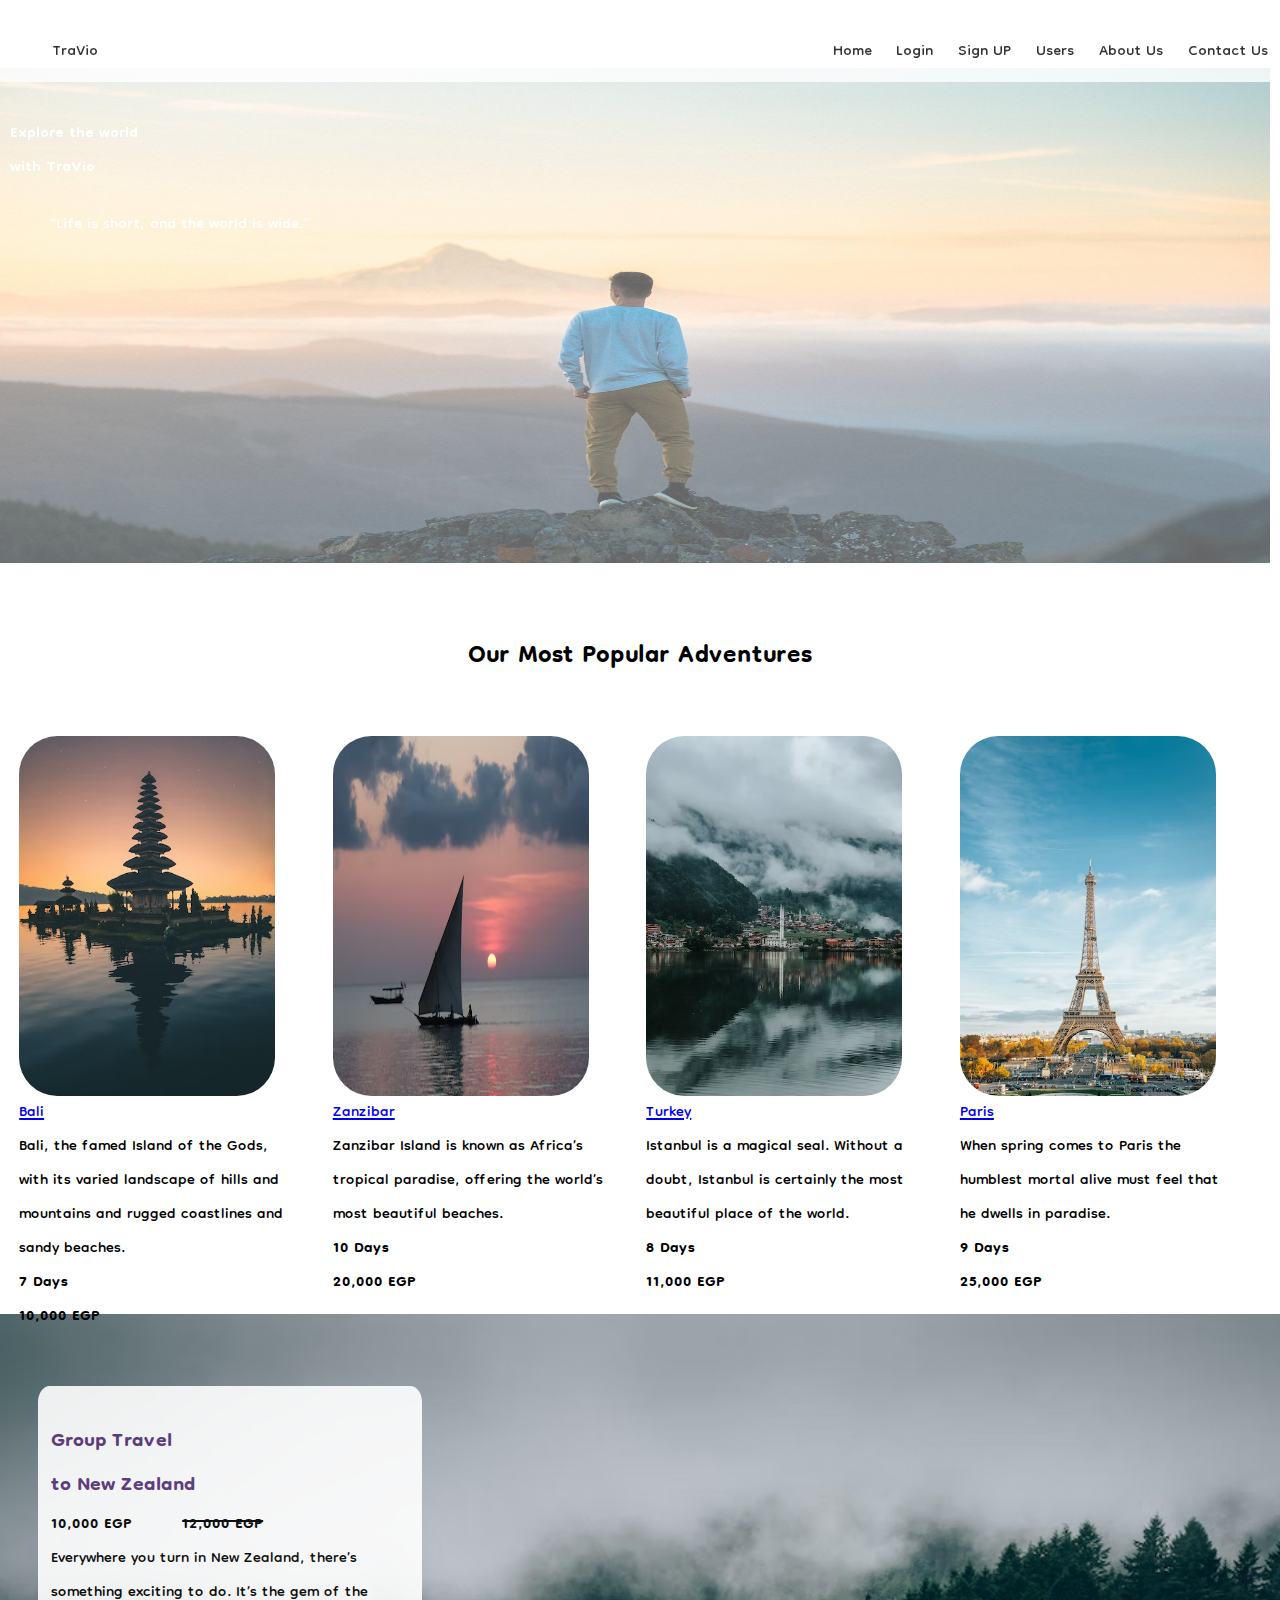
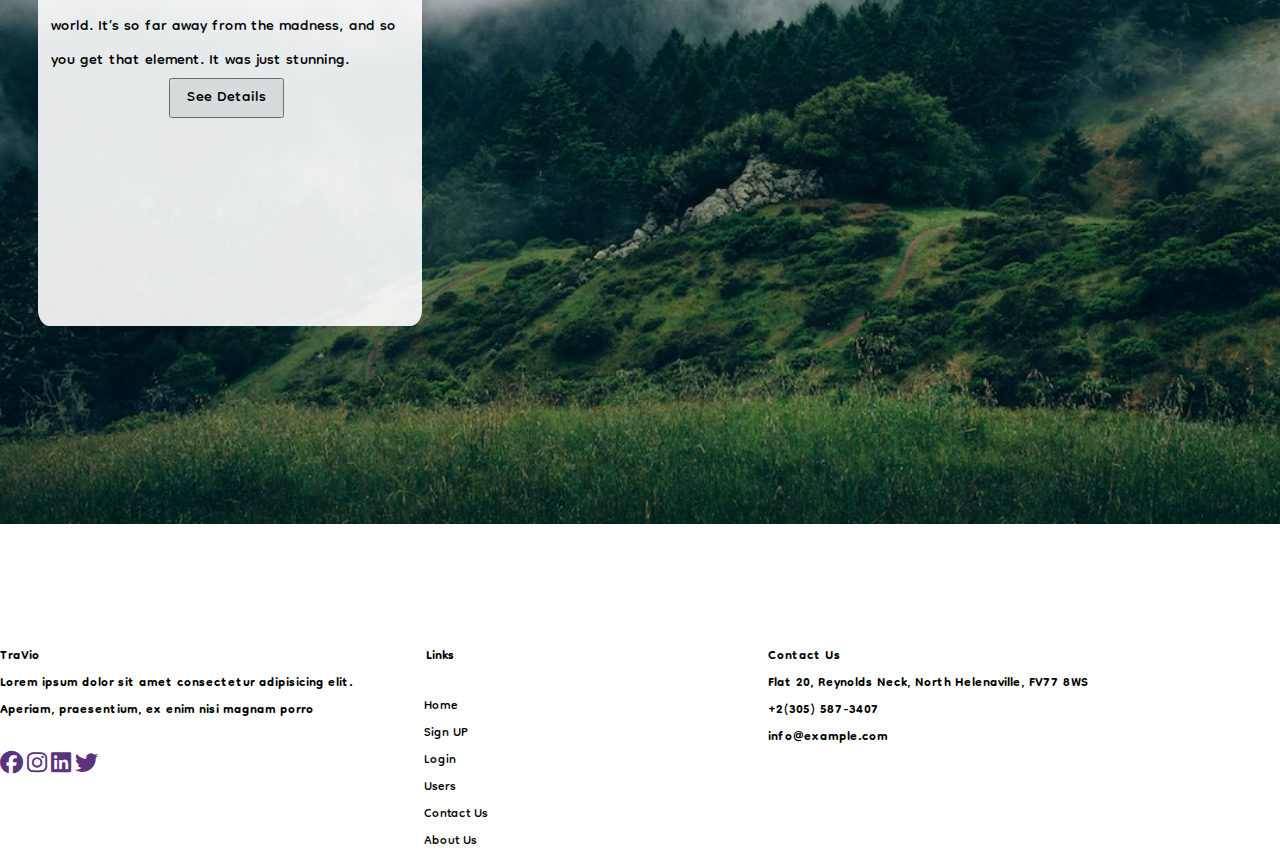
==== commit 11e434eb: "fourth commit" ====
--- a/index.html
+++ b/index.html
@@ -18,7 +18,7 @@
             <li style="float: left;"><a href="index.html"> TraVio </a></li>
           
           
-            <li><a href="#">Contact Us</a></li>
+            <li><a href="contact.html">Contact Us</a></li>
             <li><a href="about.html">About Us</a></li>
             <li><a href="Users.html">Users</a></li>
             <li><a href="signup.html">Sign UP</a></li>
@@ -58,37 +58,66 @@
   </div>
 
   <div class="packages">
-<h2>Our Most Popular Adventures</h2>
-<div class="package-card">
-<div class="package-content"><img src="images/bali.avif">
-<h4>Bali</h4>
-<p>Bali, the famed Island of the Gods, with its varied landscape of hills and mountains and rugged coastlines and sandy beaches.</p>
-<h6>7 Days</h6>
-<h6>10,000 EGP</h6></div>
-
-<div class="package-content"><img src="images/zanzo.avif">
-<h4>Zanzibar</h4>
-<p>Zanzibar Island is known as Africa’s tropical paradise, offering the world’s most beautiful beaches.</p>
-<h6>10 Days</h6>
-<h6>20,000 EGP</h6>
-</div>
-
-<div class="package-content"><img src="images/turkey.avif">
-<h4>Turkey</h4>
-<p>Istanbul is a magical seal. Without a doubt, Istanbul is certainly the most beautiful place of the world.</p>
-<h6>8 Days</h6>
-<h6>11,000 EGP</h6>
-</div>
-
-<div class="package-content"><img src="images/paris.avif">
-    <h4>Paris</h4>
-    <p>When spring comes to Paris the humblest mortal alive must feel that he dwells in paradise.</p>
-    <h6 style="margin-top: 0%;">9 Days</h6>
-    <h6>25,000 EGP</h6>
-</div>
-  </div>
-  </div>
-
+
+    <h2>Our Most Popular Adventures</h2>
+    
+    <div class="package-card">
+    
+    <div class="package-content"><img src="images/bali.avif">
+    
+    <a href="bali.html">Bali</a>
+    
+    <p>Bali, the famed Island of the Gods, with its varied landscape of hills and mountains and rugged coastlines and sandy beaches.</p>
+    
+    <h6>7 Days</h6>
+    
+    <h6>10,000 EGP</h6></div>
+    
+    
+    
+    <div class="package-content"><img src="images/zanzo.avif">
+    
+    <a href="zanzibar.html">Zanzibar</a>
+    
+    <p>Zanzibar Island is known as Africa’s tropical paradise, offering the world’s most beautiful beaches.</p>
+    
+    <h6>10 Days</h6>
+    
+    <h6>20,000 EGP</h6>
+    
+    </div>
+    
+    
+    
+    <div class="package-content"><img src="images/turkey.avif">
+    
+    <a href="turkey.html">Turkey</a>
+    
+    <p>Istanbul is a magical seal. Without a doubt, Istanbul is certainly the most beautiful place of the world.</p>
+    
+    <h6>8 Days</h6>
+    
+    <h6>11,000 EGP</h6>
+    
+    </div>
+    
+    
+    
+    <div class="package-content"><img src="images/paris.avif">
+    
+        <a href="paris.html">Paris</a>
+    
+        <p>When spring comes to Paris the humblest mortal alive must feel that he dwells in paradise.</p>
+    
+        <h6 style="margin-top: 0%;">9 Days</h6>
+    
+        <h6>25,000 EGP</h6>
+    
+    </div>
+    
+      </div>
+    
+      </div>
 <div class="offer">
 <br>
 <div class="offer-card">
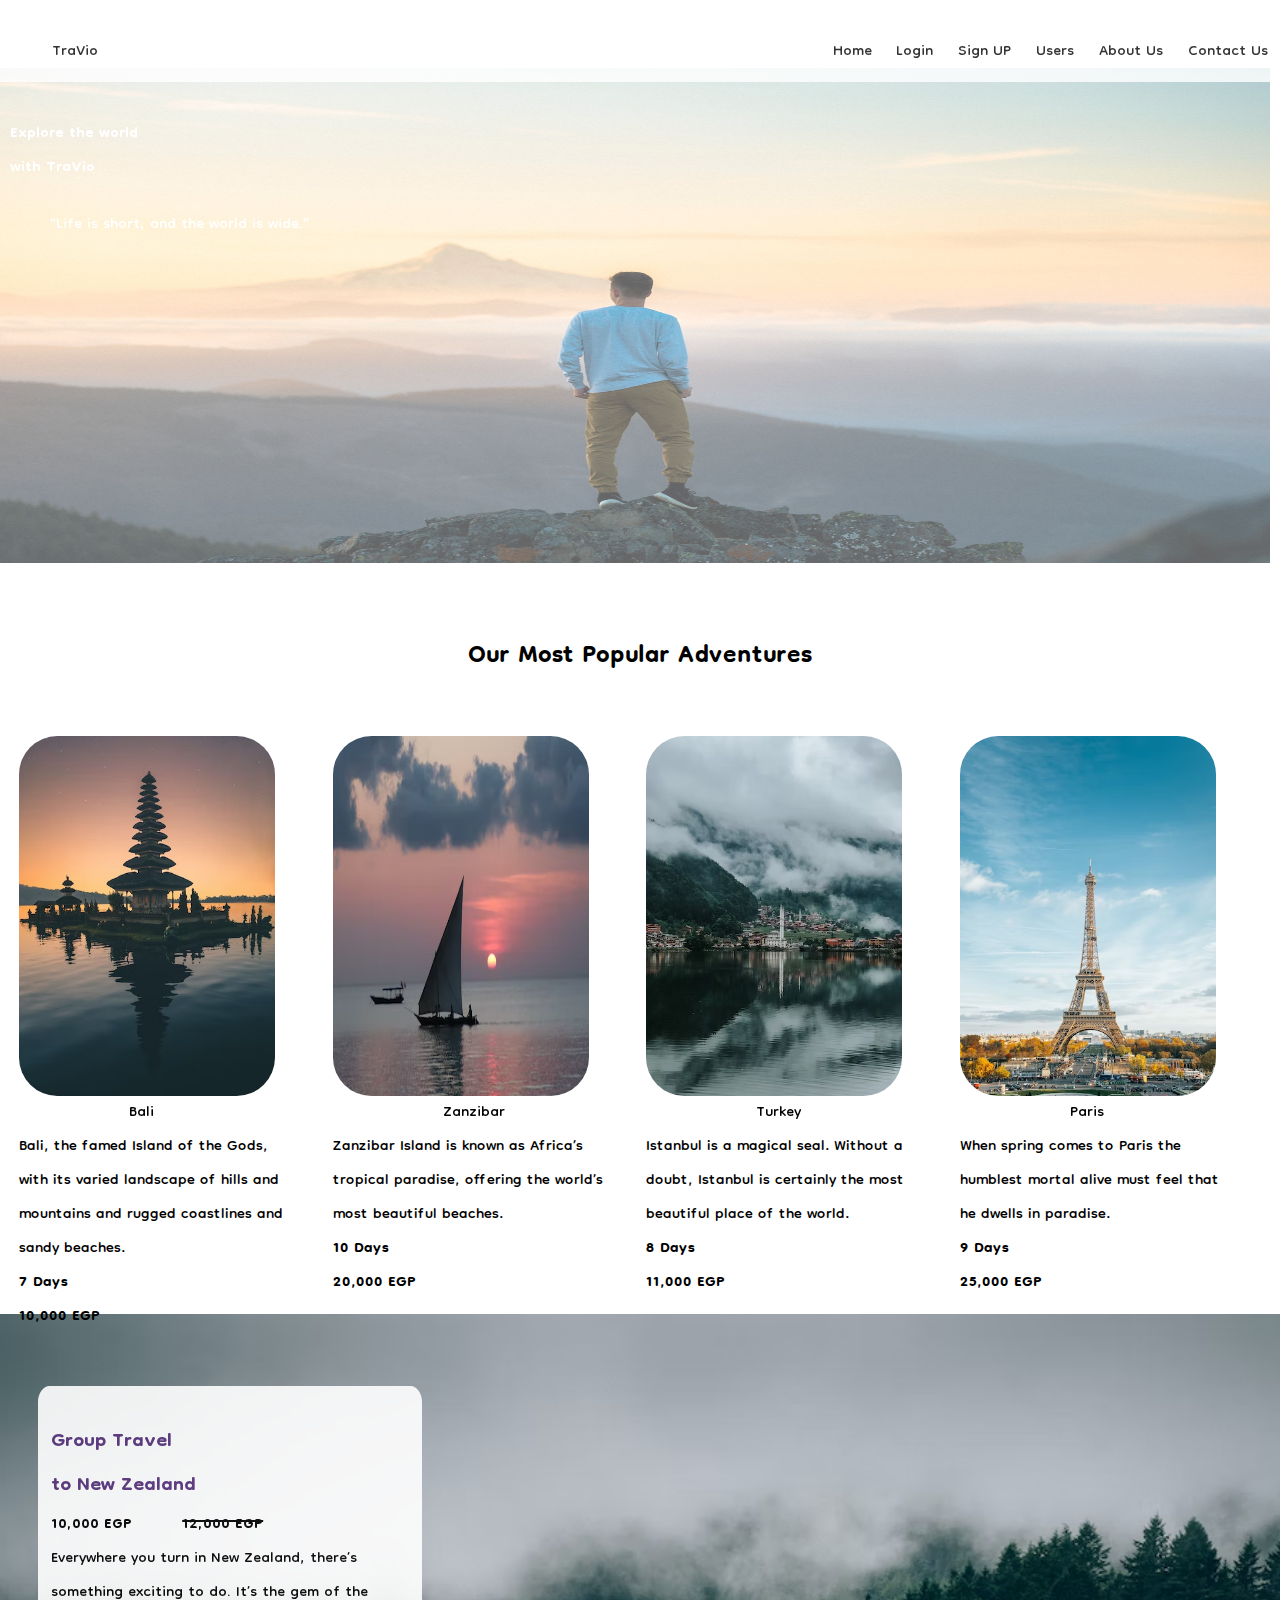
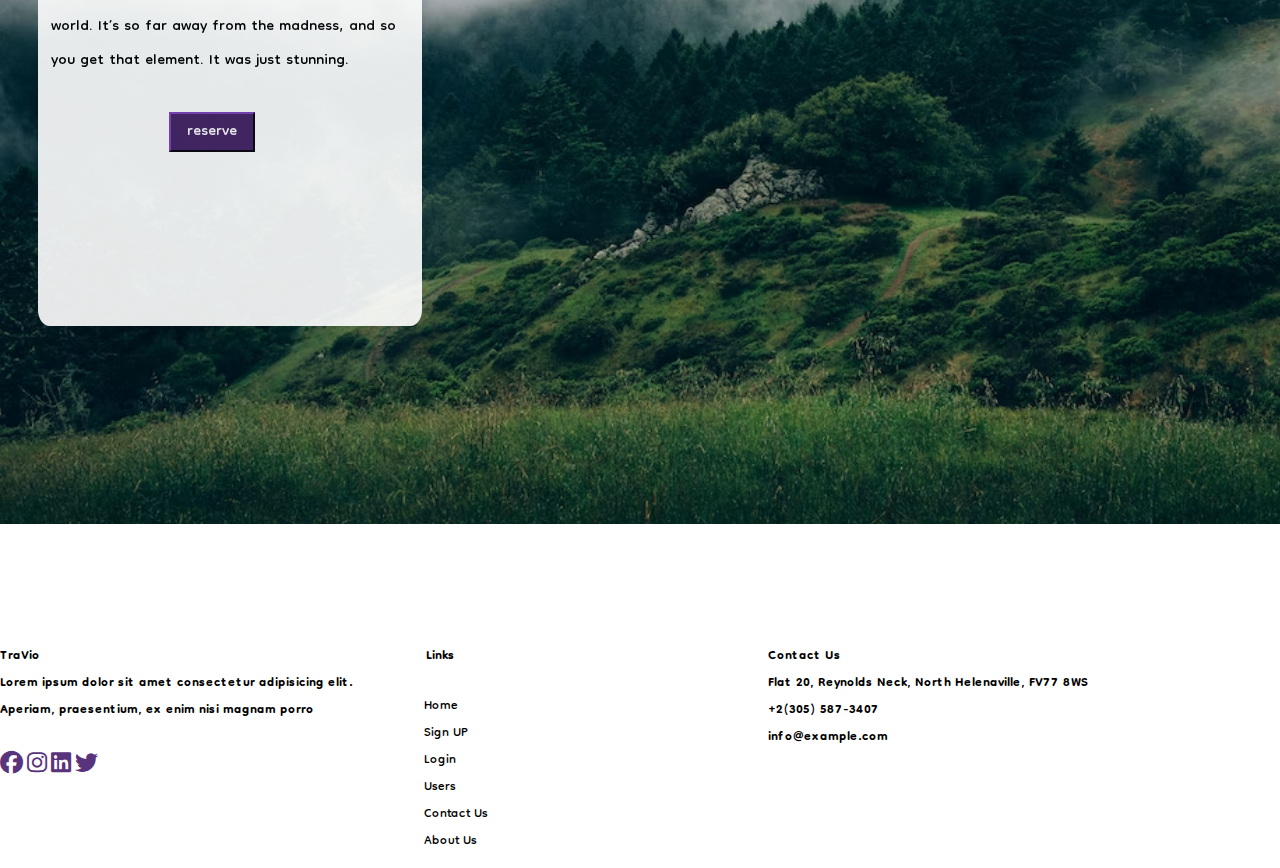
==== commit a6c8f238: "last commit" ====
--- a/index.html
+++ b/index.html
@@ -15,15 +15,29 @@
   <nav class="navbar">
     <div>
         <ul>
-            <li style="float: left;"><a href="index.html"> TraVio </a></li>
+
+         
+
+                <div id='toggle-container'>
+
+                  <div id='toggle-button'>
+
+                    <i class="fas fa-bars" id='button'></i>
+
+                  </div>
+
+   
+
+    <div id="nav" id="hide">
+            <li style="float: left;"><a href="index.html"> Tra<span style="color:#472668;">Vio</span> </a></li>
           
           
-            <li><a href="contact.html">Contact Us</a></li>
-            <li><a href="about.html">About Us</a></li>
-            <li><a href="Users.html">Users</a></li>
-            <li><a href="signup.html">Sign UP</a></li>
-            <li><a href="login.html">Login</a></li>
-            <li><a href="index.html">Home</a></li>
+            <li><a class="navy" href="contact.html">Contact Us</a></li>
+            <li><a class="navy" href="about.html">About Us</a></li>
+            <li><a class="navy" href="Users.html">Users</a></li>
+            <li><a class="navy" href="signup.html">Sign UP</a></li>
+            <li><a class="navy" href="login.html">Login</a></li>
+            <li><a class="navy" href="index.html">Home</a></li>
         </ul>
     </div>
   </nav>
@@ -125,8 +139,8 @@
 <br>to New Zealand</h1>
 <h6>10,000 EGP &nbsp;&nbsp;&nbsp;&nbsp;&nbsp;&nbsp;&nbsp;&nbsp; <del>12,000 EGP</del></h6>
 <p>Everywhere you turn in New Zealand, there’s something exciting to do. It’s the gem of the world. It’s so far away from the madness, and so you get that element. It was just stunning.</p>
-
-<button><a href="#">See Details</a></button>
+<br>
+<button style="background-color: #472668; border-color: #472668;"><a href="#" style=" color: white;">reserve</a></button>
 </div>
 
 </div>
@@ -199,5 +213,8 @@
 </footer>
 
 <script src="slider.js"></script>
+<script src="jquery-3.6.3.js"></script>
+<script src="nav.js"></script>
+
 </body>
 </html>--- a/style.css
+++ b/style.css
@@ -114,6 +114,42 @@
    text-align: center;
     margin-bottom: 0%;
 }
+.package-content>a{
+    text-decoration: none;
+    text-align: center;
+    color: black;
+    margin-left: 40%;
+    
+}
+
+.package-content>a:before {
+    content: '';
+    background: #49246E;
+    display: block;
+    position: absolute;
+    bottom: -3px;
+    left: 0;
+    width: 0;
+    height: 3px;
+  }
+
+  .package-content>a:hover {
+    background-position: 0;
+   }
+
+   .package-content>a {
+    background-image: linear-gradient(
+      to right,
+      #49246E,
+      #49246E 50%,
+      #000 50%
+    );
+    background-size: 200% 100%;
+    background-position: -100%;
+    -webkit-background-clip: text;
+    -webkit-text-fill-color: transparent;
+    transition: all 0.3s ease-in-out;
+  }
 
 /* .package-content h4::selection .package-content>p{
 opacity: 1;
@@ -209,4 +245,246 @@
     text-decoration: none;
     margin-top: 0% !important;
     margin-bottom: 0% !important;
+}
+#button{
+    display: none;
+}
+
+@media (min-width:500) and (max-width: 1000) {
+
+    #button{
+        display: block;
+    }
+    .navbar div ul li a{
+        display: none;
+    }
+    .navbar div ul{
+        text-align: center;
+    }
+
+    .navbar div ul li {
+        
+        list-style: none;
+        display: inline-block;
+        float: right;
+        display: block;
+        width: 100%;
+        margin: 15px 0;
+    }
+    .packages{
+        display: block;
+    }
+    
+    .packages h2{
+        text-align: center;
+        font-family:'Dongle', sans-serif;
+        font-size: 2rem;
+        margin-bottom: -20%;
+    }
+
+    .package-card{
+    display: block;
+    width: 100%;
+    }
+
+    .package-card img{
+        display: block;
+        width: 100%;
+        height: 30vh;
+        border-radius: 2rem;
+    }
+
+    .package-content{
+        display: block;
+        width: 40vw;
+        margin: 25%;
+        height: 25vh;
+        border-radius: 2%;
+
+    }
+    
+
+     .offer{
+        margin-top: 420%;
+        background-image: url(images/IHLjdHdzSvi0rgUMMlSK_TE3_0286.avif);
+        height: 50vh;
+        background-repeat: no-repeat;
+        background-size: cover;
+    }
+ 
+.offer .offer-card{
+    margin: 3%;
+    width: 45vw;
+    height: 35vh;
+    background-color: white;
+    padding: 1%;
+    border-radius: 3%;
+    opacity: 0.9;
+}
+
+.offer .offer-card button{
+margin-left: 33%;
+background-color: #422b58;
+border: white;
+border-radius: 12px;
+
+}
+
+.offer .offer-card button a{
+color: white;
+text-decoration: none;
+padding: 0.5rem
+
+} 
+
+.footer{
+    margin-top: -2%;
+    display: block;
+
+}
+.footer-content{
+
+    display: block;
+    float: left;
+    width: 90vw;
+    height: 25vh;
+    font-size: 1.2rem;
+}
+
+.footer-content #link{
+    margin-top: -22%;
+    margin-bottom: -3%;  
+    margin-left: 0%;
+}
+
+.footer-content ul li{
+    margin-left: -8%;
+    list-style: none;
+    margin-top: 0% !important;
+    margin-bottom: 0% !important;
+
+}
+#con{
+margin-top: -23%;
+}
+
+}
+
+
+@media  (min-width:200px) and (max-width:500px){
+ 
+    .packages{
+        display: block;
+    }
+    
+    .packages h2{
+        text-align: center;
+        font-family:'Dongle', sans-serif;
+        font-size: 2rem;
+        margin-bottom: -20%;
+    }
+    .package-card{
+    display: block;
+    width: 100%;
+    }
+    .package-card img{
+        display: block;
+        width: 100%;
+        height: 30vh;
+        border-radius: 2rem;
+    }
+    .package-content{
+        display: block;
+        width: 40vw;
+        margin: 30%;
+        margin-left: 27%;
+        height: 40vh;
+        border-radius: 2%;
+
+    }
+    
+     .offer{
+        margin-top: 520%;
+        background-image: url(images/IHLjdHdzSvi0rgUMMlSK_TE3_0286.avif);
+        height: 90vh;
+        background-repeat: no-repeat;
+        background-size: cover;
+    }
+ 
+.offer .offer-card{
+    margin: 3%;
+    width: 55vw;
+    height: 70vh;
+    background-color: white;
+    padding: 1%;
+    border-radius: 3%;
+    opacity: 0.9;
+}
+
+.offer .offer-card button{
+margin-left: 33%;
+background-color: #422b58;
+border: white;
+border-radius: 12px;
+
+}
+
+.offer .offer-card button a{
+color: white;
+text-decoration: none;
+padding: 0.5rem
+
+} 
+
+.footer{
+    margin-top: -2%;
+    display: block;
+
+}
+.footer-content{
+
+    display: block;
+    float: left;
+    width: 90vw;
+    height: 25vh;
+    font-size: 1.2rem;
+}
+
+.footer-content #link{
+    margin-top: 5%;
+    margin-bottom: -3%;  
+    margin-left: 0%;
+}
+
+.footer-content ul li{
+    margin-left:-11%;
+    list-style: none;
+    margin-top: 0% !important;
+    margin-bottom: 0% !important;
+
+}
+
+#con{
+margin-top: 28%;
+}
+
+#button{
+    display: block;
+}
+.navbar div ul li a{
+    display: none;
+}
+.navbar div ul{
+    text-align: center;
+}
+
+.navbar div ul li {
+    
+    list-style: none;
+    display: inline-block;
+    float: right;
+    display: block;
+    width: 100%;
+    margin: 15px 0;
+}
 }--- a/signup.css
+++ b/signup.css
@@ -765,11 +765,17 @@
 #trav{
     margin-top: -2%;
 }
+#button{
+
+    display: none;
+
+}
+
 
 @media  (min-width:200px) and (max-width:500px) {
 
     body{
-        width: 100vw;
+        width: 100%;
         overflow-y: hidden;
     }
     .sign form input[type=submit]{
@@ -820,7 +826,7 @@
     width: 100%;
 }
 #con{
-    margin-top:37%;
+    margin-top:50%;
 }
 #links{
     margin-top:10%;
@@ -828,6 +834,8 @@
 }
 #trav{
     width: 45%;
+    margin-top:96%;
+
 }
 body {
     width: 100%;
@@ -837,6 +845,44 @@
     /* overflow: hidden; */
     overflow-x: hidden;
 }
+#button{
+
+    display: block;
+    margin-left: 30%;
+
+}
+
+.navbar div ul li a{
+
+    display: none;
+
+}
+
+.navbar div ul{
+
+    text-align: center;
+
+}
+
+
+
+.navbar div ul li {
+
+   
+
+    list-style: none;
+
+    display: inline-block;
+
+    float: right;
+
+    display: block;
+
+    width: 100%;
+
+    margin: 15px 0;
+
+}
 
 
 }
